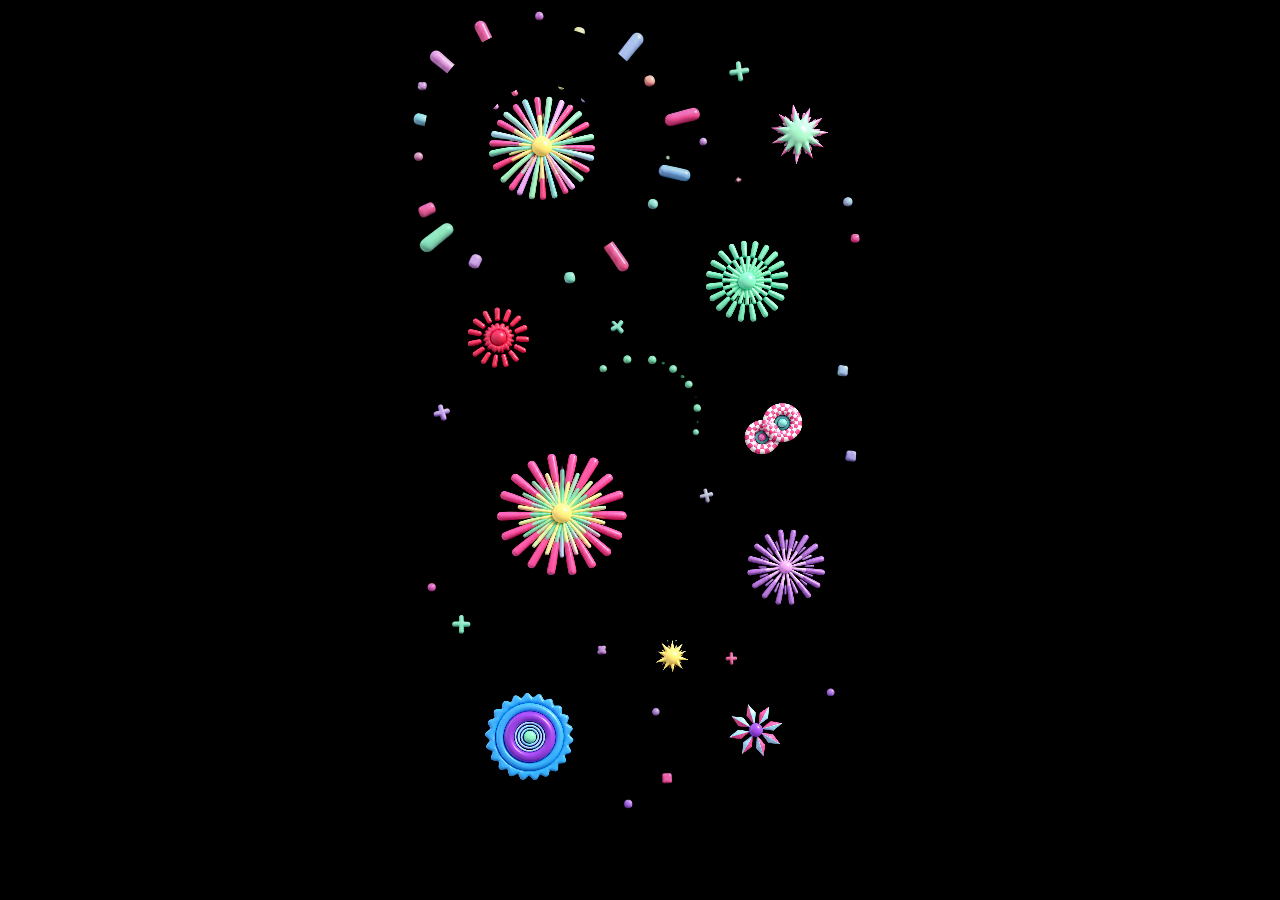
==== firework-preview.html @ a64e5d41 "Publish latest website to GitHub Pages" ====
<!doctype html>
<html lang="zh-CN">
<head>
  <meta charset="utf-8">
  <meta name="viewport" content="width=device-width,initial-scale=1">
  <title>原视觉烟花 · 分层动效</title>
  <style>
    * { box-sizing: border-box; }
    html, body { margin: 0; min-height: 100%; background: #000; }
    body { display: grid; place-items: center; overflow: hidden; }
    canvas {
      display: block;
      width: min(96vw, calc(96vh * 937 / 1678), 560px);
      aspect-ratio: 937 / 1678;
      background: #000;
      touch-action: manipulation;
    }
  </style>
</head>
<body>
  <canvas id="fireworks" aria-label="完全使用参考图材质的分层烟花动画，点击可重新播放"></canvas>
  <script src="./firework-composition.js"></script>
</body>
</html>
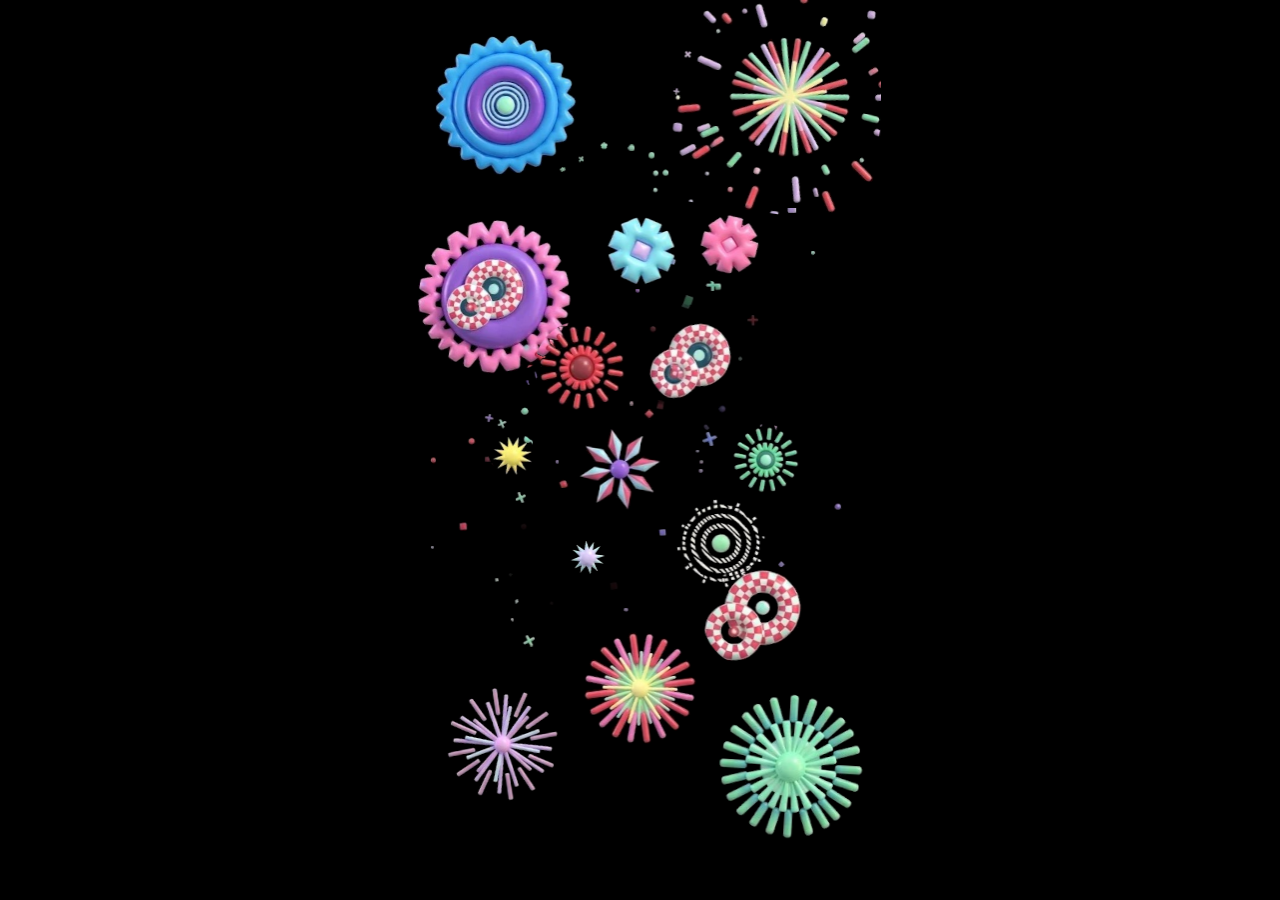
==== commit a1b46661: "Update live weather experience" ====
--- a/firework-preview.html
+++ b/firework-preview.html
@@ -10,8 +10,8 @@
     body { display: grid; place-items: center; overflow: hidden; }
     canvas {
       display: block;
-      width: min(96vw, calc(96vh * 937 / 1678), 560px);
-      aspect-ratio: 937 / 1678;
+      width: min(96vw, calc(96vh * 572 / 1024), 560px);
+      aspect-ratio: 572 / 1024;
       background: #000;
       touch-action: manipulation;
     }
@@ -19,6 +19,6 @@
 </head>
 <body>
   <canvas id="fireworks" aria-label="完全使用参考图材质的分层烟花动画，点击可重新播放"></canvas>
-  <script src="./firework-composition.js"></script>
+  <script src="./firework-composition.js?v=32"></script>
 </body>
 </html>
